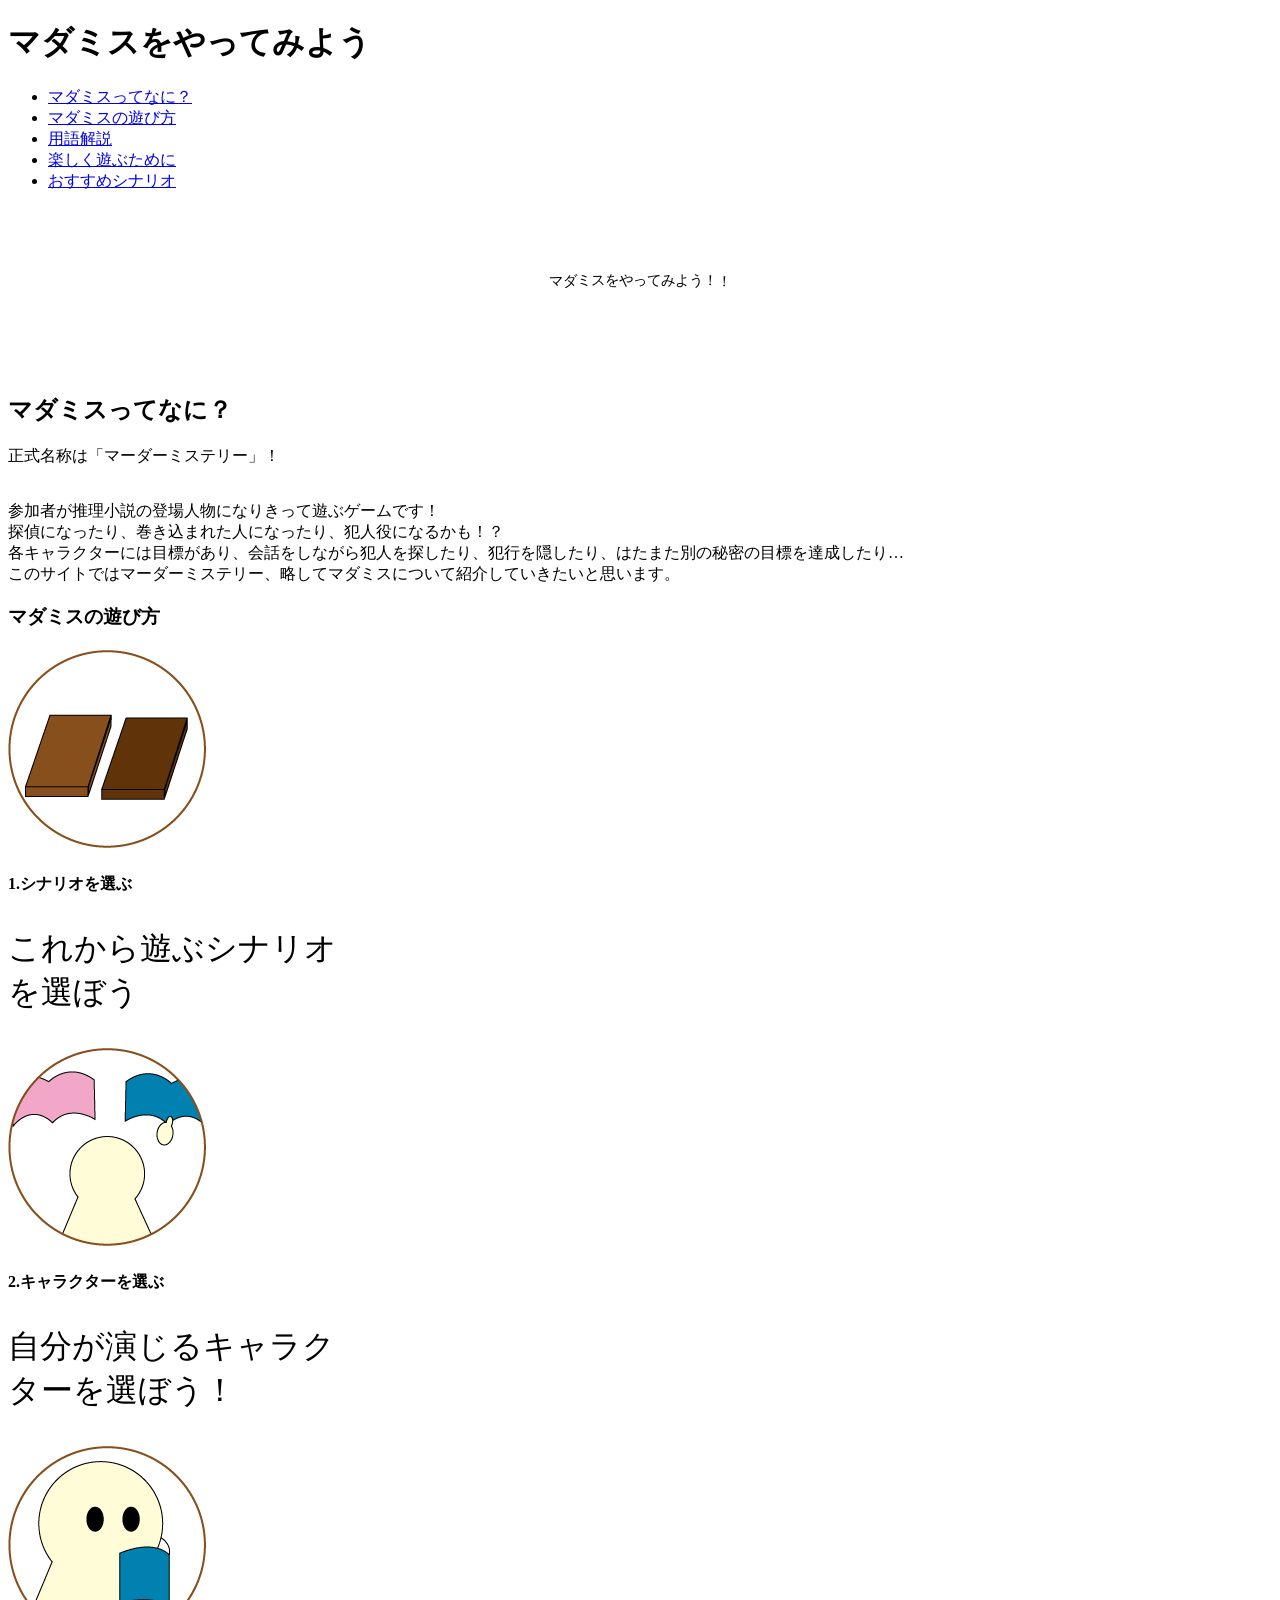
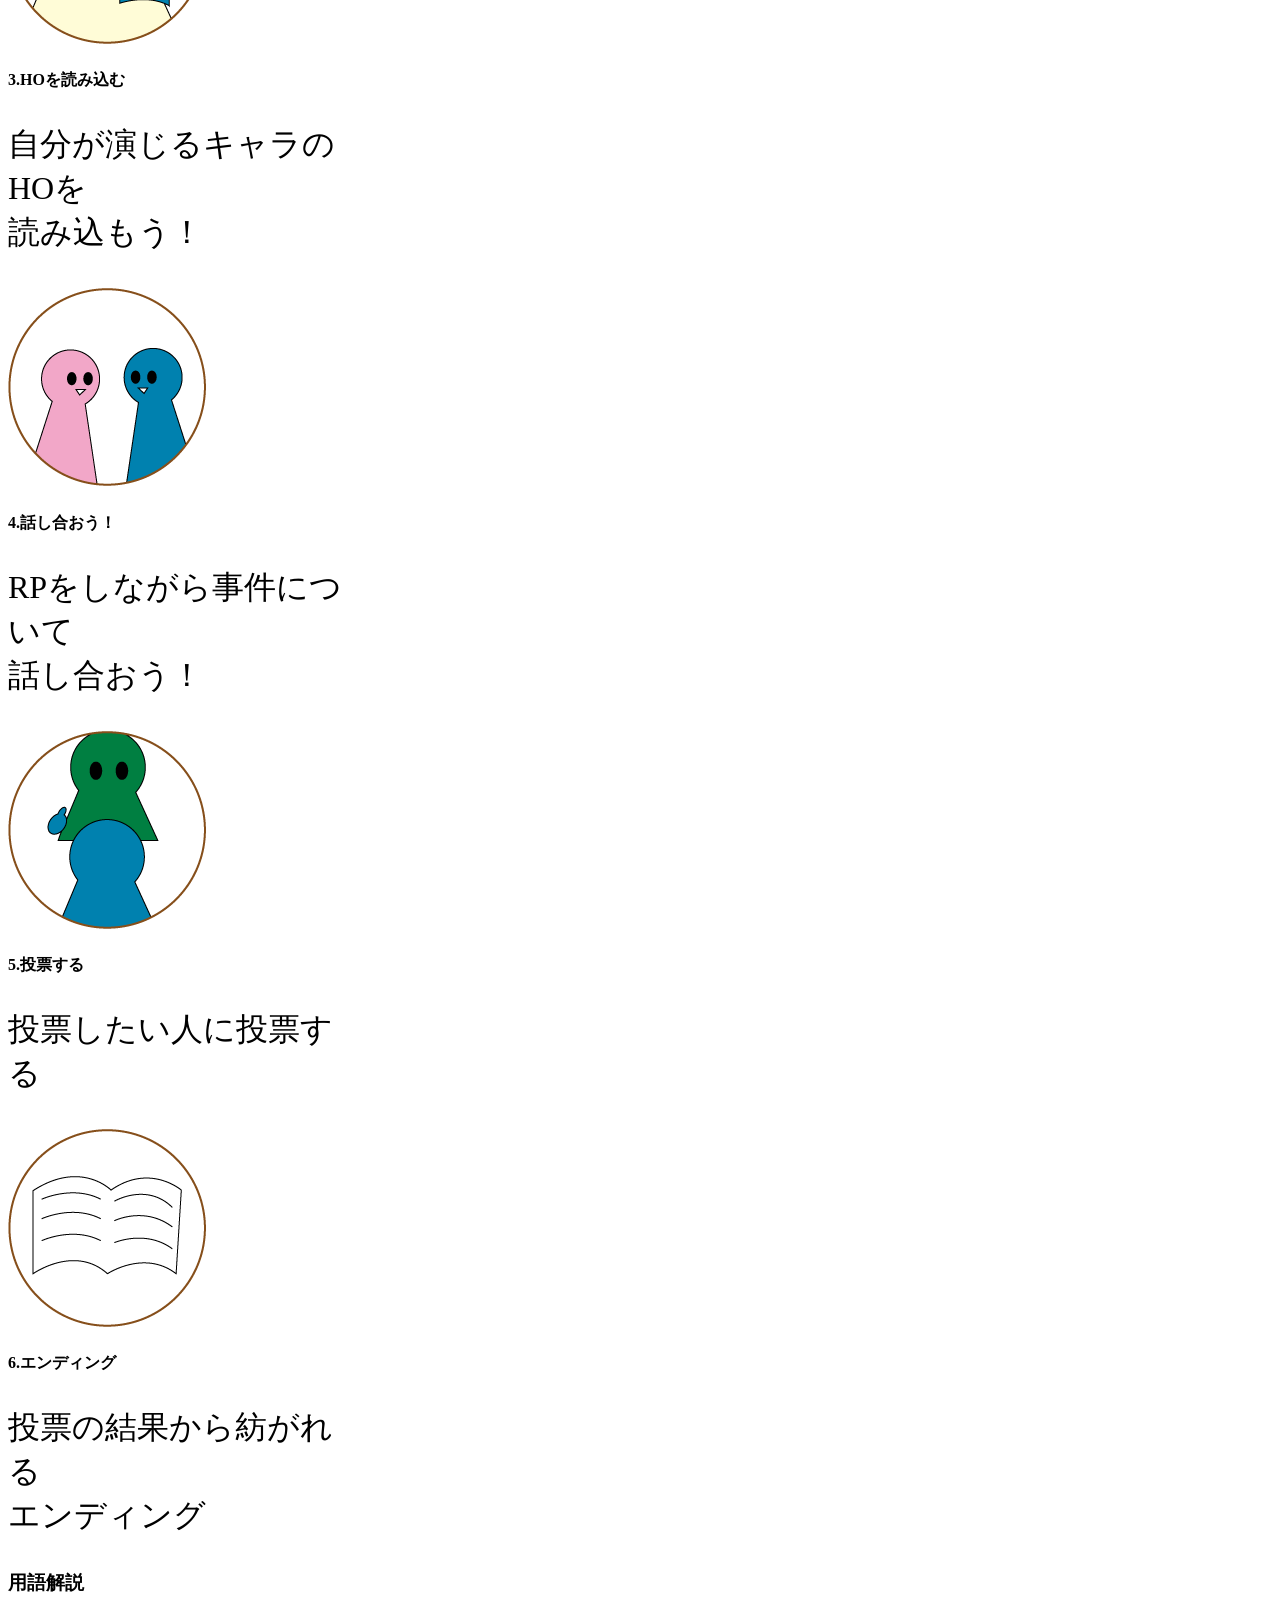
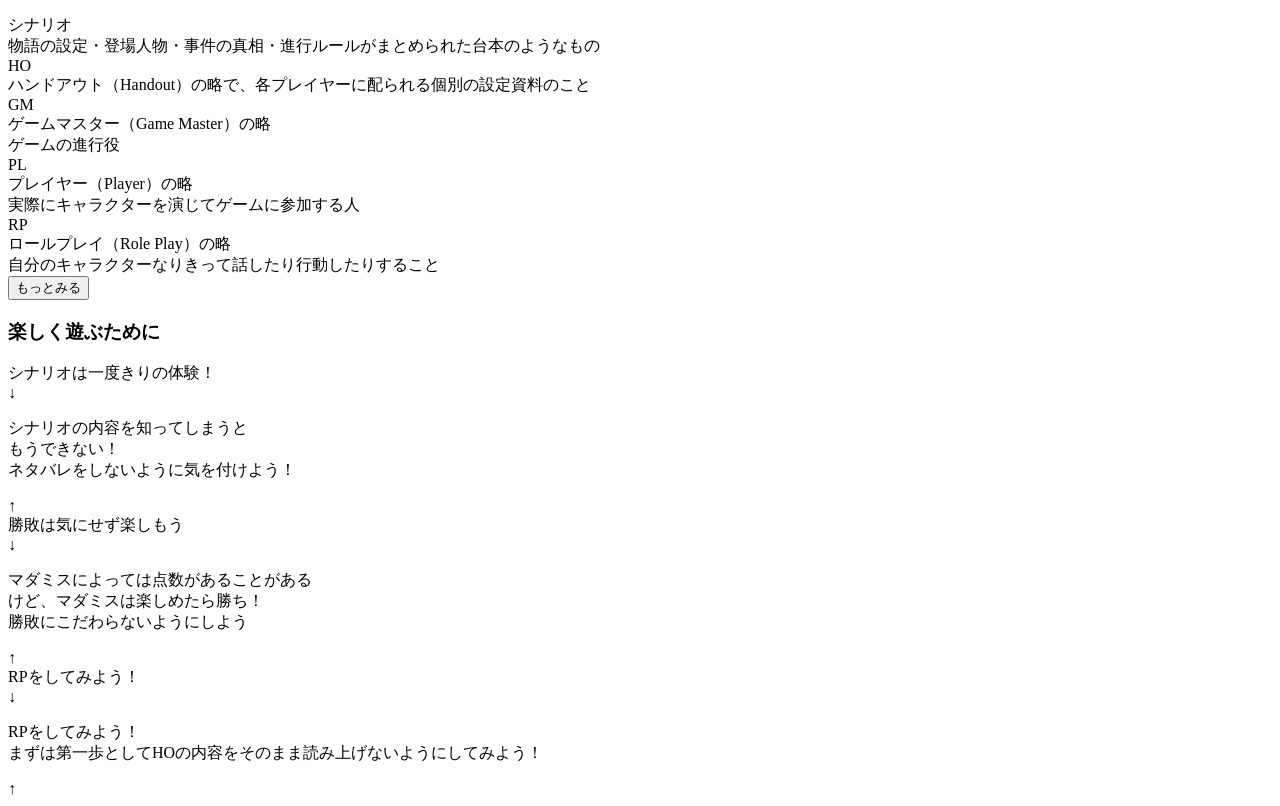
==== index.html @ cf83cc47 "Add files via upload" ====
<!DOCTYPE html>
<html lang="en">

<head>
    <meta charset="UTF-8">
    <meta name="viewport" content="width=device-width, initial-scale=1.0">
    <link rel="stylesheet" href="./css/style.css" />
    <link rel="stylesheet" href="./CSS/sq.css">
    <script src="https://code.jquery.com/jquery-3.7.1.min.js"></script>
    <script src="./js/script.js"></script>
</head>

<body>
    <header class="site-header">
        <h1>マダミスをやってみよう</h1>
        <!-- ハンバーガーメニュー -->
        <div class="hamburger">
            <span></span>
            <span></span>
            <span></span>
        </div>

        <nav class="menu">
            <ul>
                <li><a href="#top">マダミスってなに？</a></li>
                <li><a href="#asobikata">マダミスの遊び方</a></li>
                <li><a href="#yougo">用語解説</a></li>
                <li><a href="#enjoy">楽しく遊ぶために</a></li>
                <li><a href="#">おすすめシナリオ</a></li>
            </ul>
        </nav>
    </header>

    <section>
        <div class="first-img">
            <div class="first">
                <!-- ★ viewBoxの横幅を 1400 に広げて超大型化 -->
                <svg viewBox="0 0 1400 180" class="curve-svg">
                    <defs>
                        <!-- 横幅 1400 に合わせた、途切れないための長いカーブ -->
                        <path id="textPath" d="M 50,150 Q 700,20 1350,150" fill="none" />
                    </defs>
                    <text class="text-box">
                        <!-- 真ん中（50%の位置）を中心に文字を配置 -->
                        <textPath href="#textPath" startOffset="50%" text-anchor="middle">
                            マダミスをやってみよう！！
                        </textPath>
                    </text>
                </svg>
            </div>
        </div>
        </div>
        </div>
        </div>
    </section>

    <section>
        <div class="section-title" id="top">
            <h2>マダミスってなに？</h2>
        </div>

        <div class="madamisu_toha">
            <p class="ma-da-misuteri">
                正式名称は<span class="main-color">「マーダーミステリー」</span>！
            </p>

            <p class="setumei">
                <br>参加者が推理小説の登場人物になりきって遊ぶゲームです！
                <br>探偵になったり、巻き込まれた人になったり、犯人役になるかも！？
                <br>各キャラクターには目標があり、会話をしながら犯人を探したり、犯行を隠したり、はたまた別の秘密の目標を達成したり…
                <br>このサイトではマーダーミステリー、略してマダミスについて紹介していきたいと思います。
            </p>
        </div>
    </section>

    <section class="asobikata" id="asobikata">
        <div class="3title">
            <h3>マダミスの遊び方</h3>
        </div>

        <div class="steps-container">

            <div class="step-item">
                <div class="step-img">
                    <img src="./img/1erabu.png" alt="シナリオを選ぶ">
                </div>
                <div class="step-text">
                    <h4>1.シナリオを選ぶ</h4>
                    <p>これから遊ぶシナリオを選ぼう</p>
                </div>
            </div>

            <div class="step-item">
                <div class="step-img">
                    <img src="./img/2kyara.png" alt="キャラクターを選ぶ">
                </div>
                <div class="step-text">
                    <h4>2.キャラクターを選ぶ</h4>
                    <p>自分が演じるキャラクターを選ぼう！</p>
                </div>
            </div>

            <div class="step-item">
                <div class="step-img">
                    <img src="./img/3yomikomi.png" alt="HOを読み込む">
                </div>
                <div class="step-text">
                    <h4>3.HOを読み込む</h4>
                    <p>自分が演じるキャラのHOを<br>読み込もう！</p>
                </div>
            </div>

            <div class="step-item">
                <div class="step-img">
                    <img src="./img/4hanasiai.png" alt="話し合おう！">
                </div>
                <div class="step-text">
                    <h4>4.話し合おう！</h4>
                    <p>RPをしながら事件について<br>話し合おう！</p>
                </div>
            </div>

            <div class="step-item">
                <div class="step-img">
                    <img src="./img/5touhyou.png" alt="投票する">
                </div>
                <div class="step-text">
                    <h4>5.投票する</h4>
                    <p>投票したい人に投票する</p>
                </div>
            </div>

            <div class="step-item">
                <div class="step-img">
                    <img src="./img/6last.png" alt="エンディング">
                </div>
                <div class="step-text">
                    <h4>6.エンディング</h4>
                    <p>投票の結果から紡がれる<br>エンディング</p>
                </div>
            </div>

        </div>
    </section>

    <section class="terms-section" id="yougo">
        <div class="section-title">
            <h3>用語解説</h3>
        </div>

        <div class="terms-container">
            <div class="term-card">
                <div class="term-word">シナリオ</div>
                <div class="term-desc">物語の設定・登場人物・事件の真相・進行ルールがまとめられた台本のようなもの</div>
            </div>

            <div class="term-card">
                <div class="term-word">HO</div>
                <div class="term-desc">ハンドアウト（Handout）の略で、各プレイヤーに配られる個別の設定資料のこと</div>
            </div>

            <div class="more-content">
                <div class="term-card">
                    <div class="term-word">GM</div>
                    <div class="term-desc">ゲームマスター（Game Master）の略<br>ゲームの進行役</div>
                </div>

                <div class="term-card">
                    <div class="term-word">PL</div>
                    <div class="term-desc">プレイヤー（Player）の略<br>実際にキャラクターを演じてゲームに参加する人</div>
                </div>

                <div class="term-card">
                    <div class="term-word">RP</div>
                    <div class="term-desc">ロールプレイ（Role Play）の略<br>自分のキャラクターなりきって話したり行動したりすること</div>
                </div>
            </div>
            <div class="fade-overlay"></div>
        </div>

        <div class="more-btn-container">
            <button class="toggle-btn">もっとみる</button>
        </div>
    </section>

    <section class="tyuui" id="enjoy">
        <div class="4title">
            <h3>楽しく遊ぶために</h3>
        </div>

        <div class="accordion-container">
            <div class="accordion-header">
                <span class="accordion-title">シナリオは一度きりの体験！</span>
                <div class="accordion-icon">↓</div>
            </div>

            <div class="accordion-content">
                <p class="accordion-text">
                    シナリオの内容を知ってしまうと<br>もうできない！<br>ネタバレをしないように気を付けよう！
                </p>
                <div class="accordion-close-icon">↑</div>
            </div>


        </div>

        <div class="accordion-container">
            <div class="accordion-header">
                <span class="accordion-title">勝敗は気にせず楽しもう</span>
                <div class="accordion-icon">↓</div>
            </div>

            <div class="accordion-content">
                <p class="accordion-text">
                    マダミスによっては点数があることがある<br>けど、マダミスは楽しめたら勝ち！<br>勝敗にこだわらないようにしよう
                </p>
                <div class="accordion-close-icon">↑</div>
            </div>


        </div>

        <div class="accordion-container">
            <div class="accordion-header">
                <span class="accordion-title">RPをしてみよう！</span>
                <div class="accordion-icon">↓</div>
            </div>

            <div class="accordion-content">
                <p class="accordion-text">
                    RPをしてみよう！<br>まずは第一歩としてHOの内容をそのまま読み上げないようにしてみよう！
                </p>
                <div class="accordion-close-icon">↑</div>
            </div>


        </div>

    </section>


</body>

</html>
---- CSS/sq.css ----
@charset "UTF-8";

@media (max-width:768px) {

.first-img{
    height: 50vh;
}

    h2{
        font-size: 4rem;
        letter-spacing: 0.2rem;
    }
    
    .ma-da-misuteri{
        font-size: 2.5rem;
    }

    .setumei{
        font-size: 2rem;
        margin: 0 5%;
    }

    .term-word{
        font-size: 2.5rem;
    }

    .accordion-title{
        font-size: 2.5rem;
    }

    .accordion-text{
        font-size: 2rem;
    }

}
/* ===================================================
   💻 画面が広いPCのときだけ、少しだけ大きく見せる微調整
   =================================================== */
@media (min-width: 768px) {

    .step-item {
        gap: 60px; /* PCではすき間を広く */
    }
    
    
    .step-text {
        width: 350px; /* PCでのテキストの幅固定 */
    }
    
    .step-text h3 {
        font-size: 2.6rem; /* PC用の文字サイズ */
    }
    
    .step-text p {
        font-size: 2rem;
    }
}
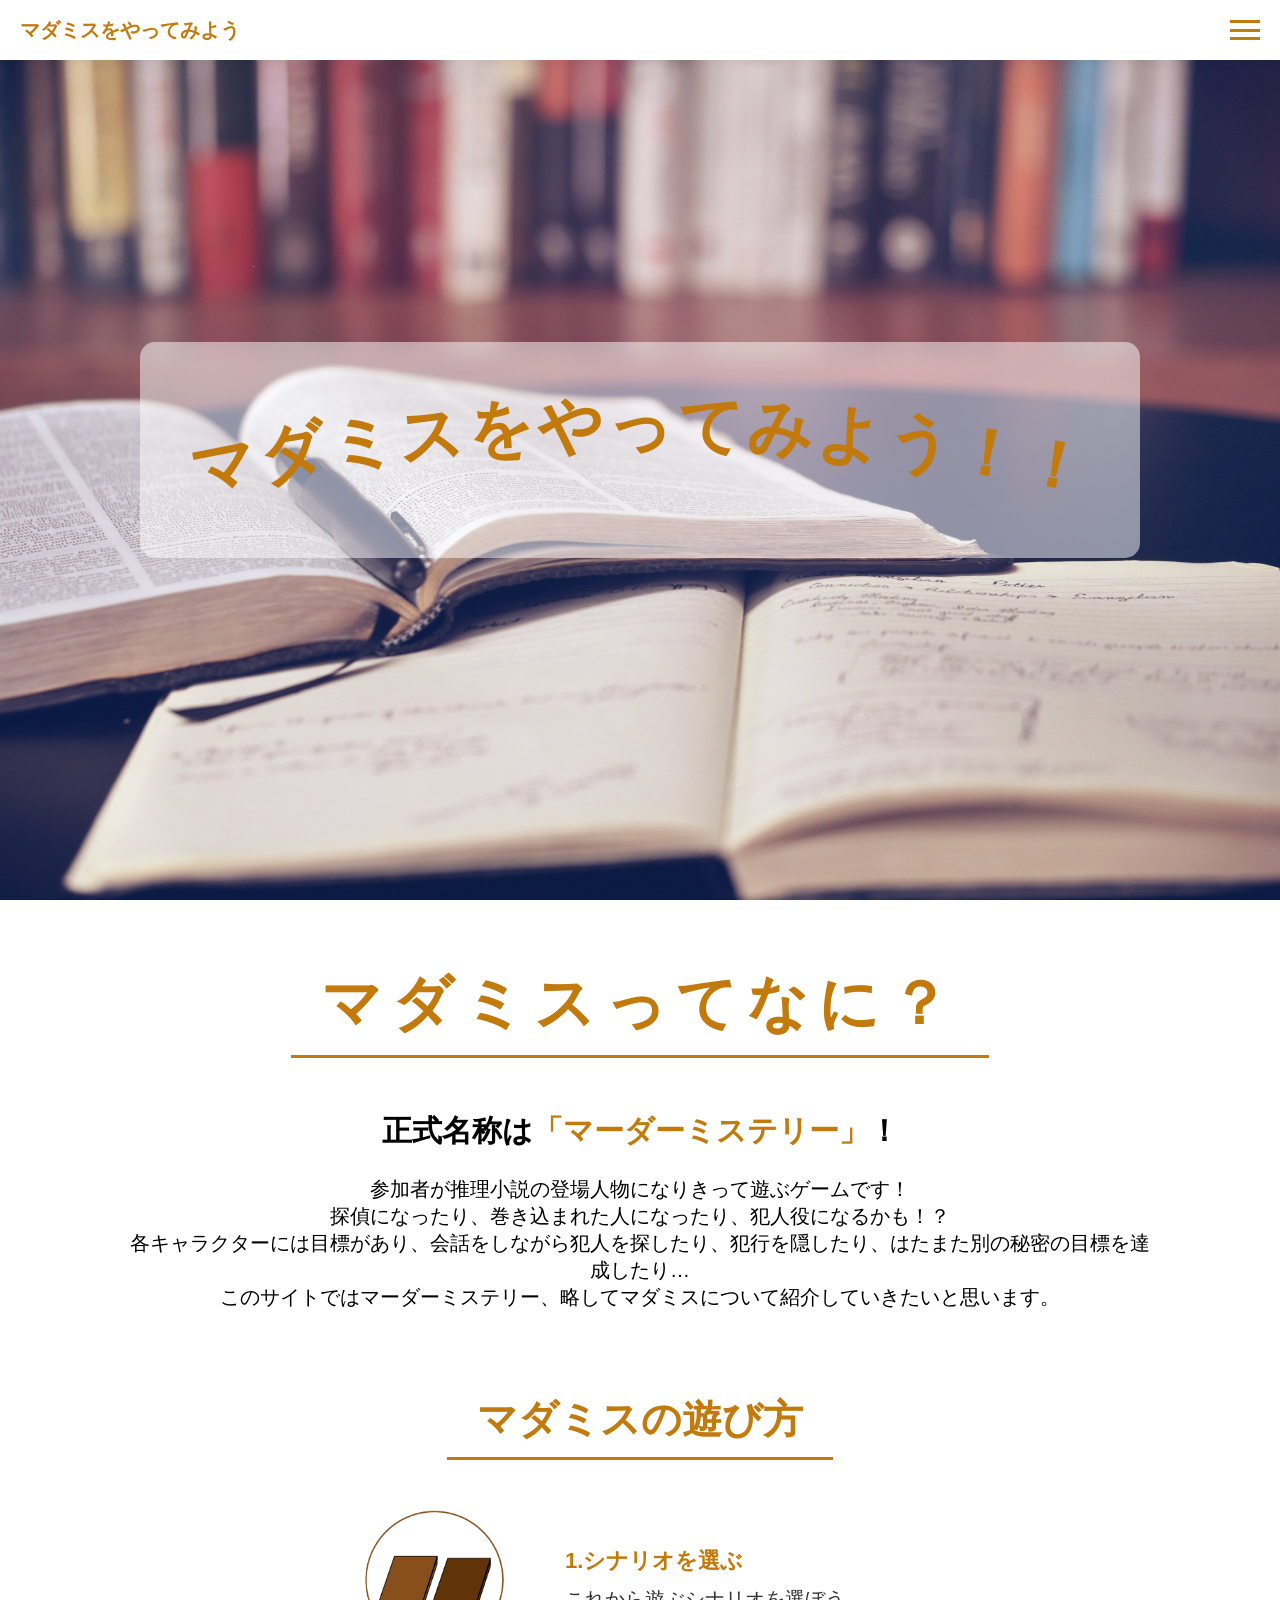
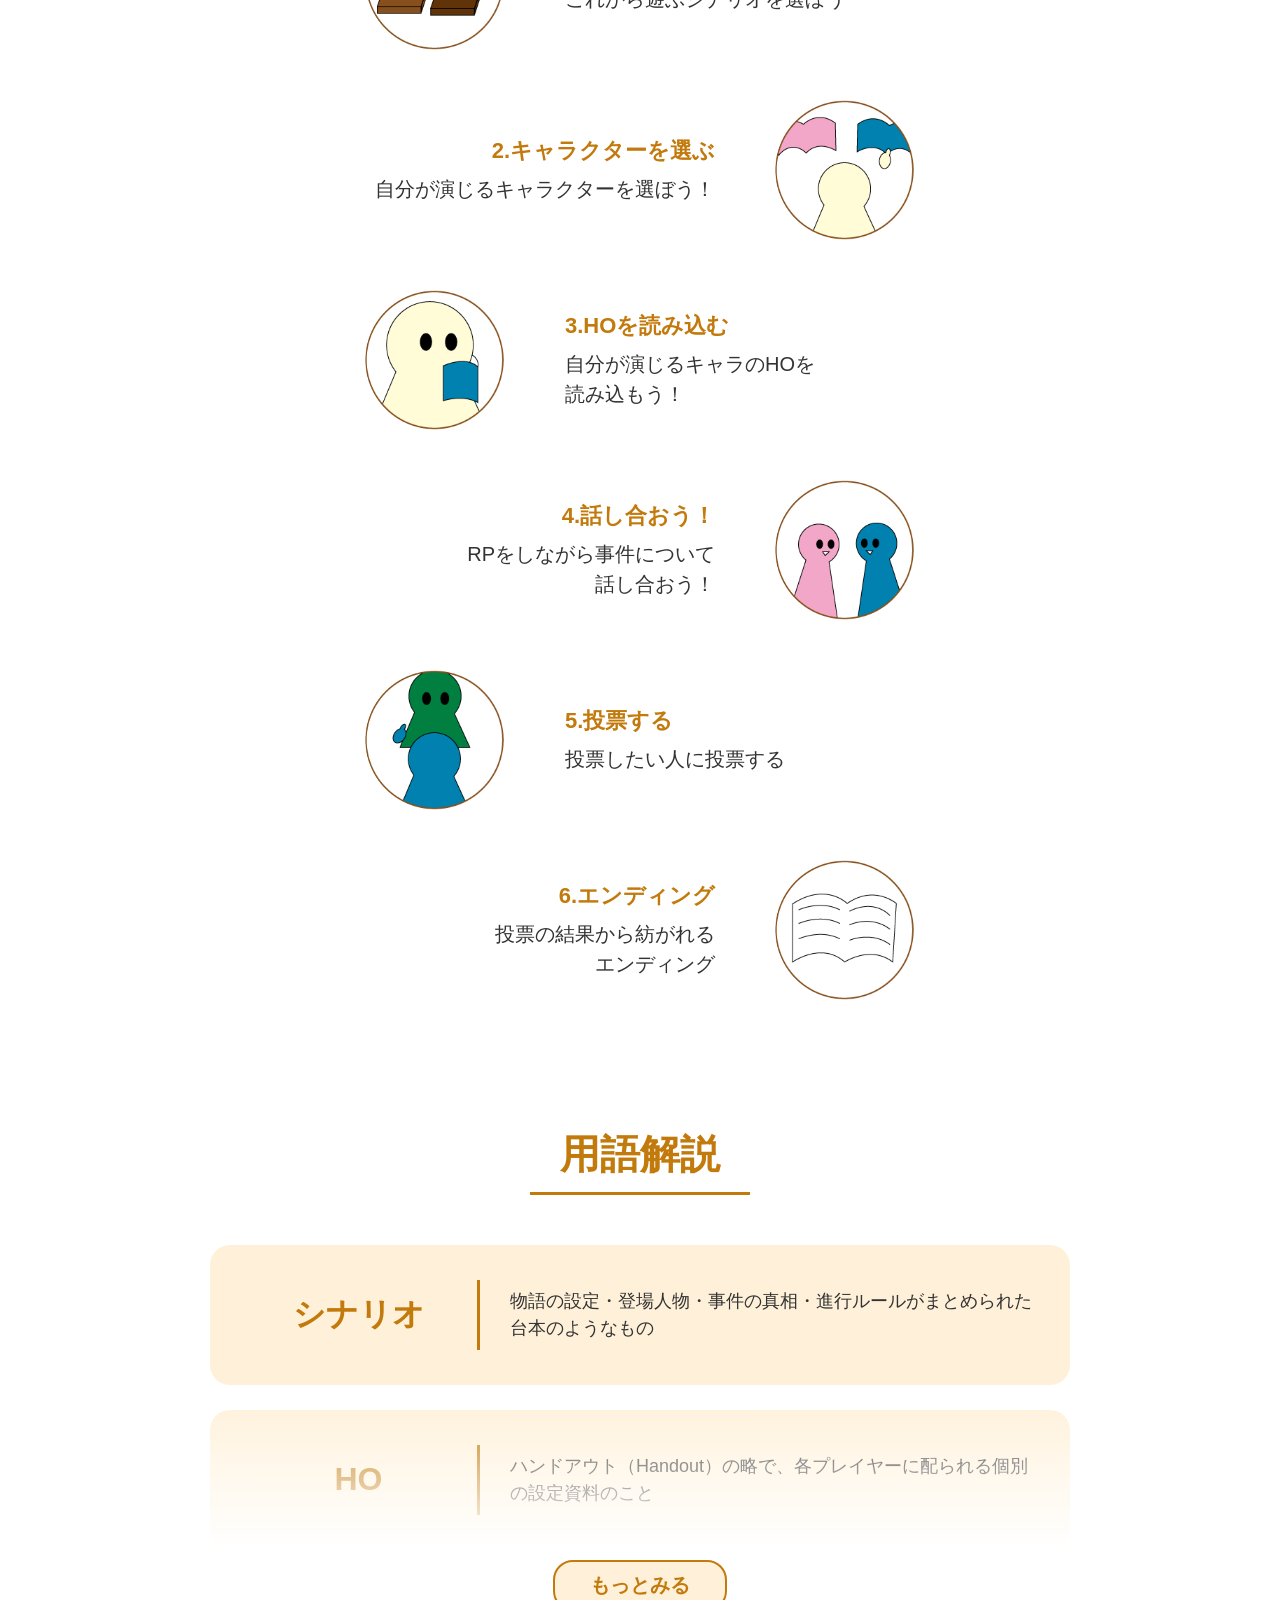
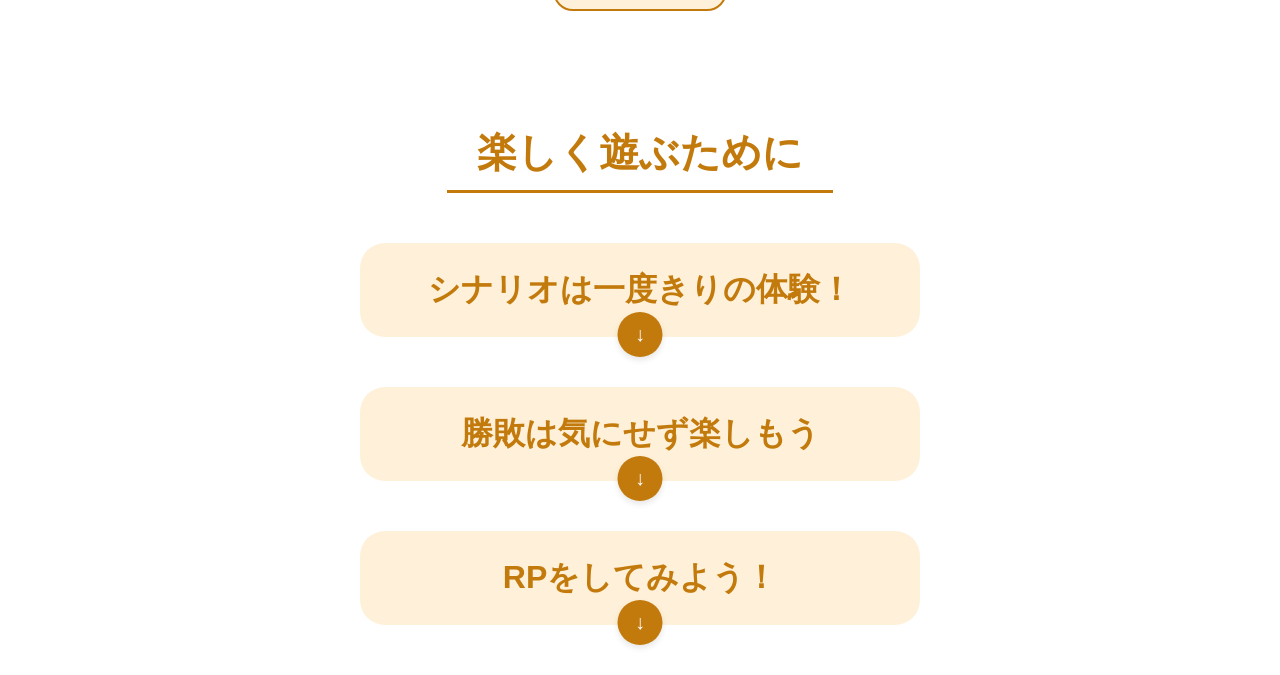
==== commit e8da958f: "Update index.html" ====
--- a/index.html
+++ b/index.html
@@ -4,7 +4,7 @@
 <head>
     <meta charset="UTF-8">
     <meta name="viewport" content="width=device-width, initial-scale=1.0">
-    <link rel="stylesheet" href="./css/style.css" />
+    <link rel="stylesheet" href="./CSS/style.css" />
     <link rel="stylesheet" href="./CSS/sq.css">
     <script src="https://code.jquery.com/jquery-3.7.1.min.js"></script>
     <script src="./js/script.js"></script>
@@ -241,4 +241,4 @@
 
 </body>
 
-</html>+</html>
--- a/CSS/style.css
+++ b/CSS/style.css
@@ -0,0 +1,662 @@
+@charset "UTF-8";
+
+* {
+  margin: 0;
+  padding: 0;
+  border: 0;
+  outline: 0;
+  background-color: transparent;
+  text-decoration: none;
+  list-style: none;
+  box-sizing: border-box;
+}
+
+:root {
+  --main-color: #c37a0c;
+  --sub-color: #fff1d9;
+}
+
+html {
+  font-size: 62.5%;
+  /* ★ここを追加！ ページ内リンクで飛んだときの位置を上から80px手前にする */
+  scroll-padding-top: 60px;
+
+  /* もしスクロールの動きをなめらか（するする〜）にしたい場合はこれもおすすめ */
+  scroll-behavior: smooth;
+}
+
+body {
+  font-family: Arial, sans-serif;
+  margin: 0;
+  padding: 0;
+  background-color: #fff;
+}
+
+/* --- ★ 新設：ヘッダー全体のスタイル --- */
+/* --- ヘッダー全体のスタイル（左右両端に配置） --- */
+.site-header {
+  position: fixed;
+  /* 画面の最上部に固定 */
+  top: 0;
+  left: 0;
+  width: 100%;
+  /* 横幅いっぱいに広げる */
+  height: 60px;
+  /* ヘッダーの高さ */
+  background-color: #ffffff !important;
+  /* 背景色を白に固定 */
+
+  display: flex;
+  justify-content: space-between;
+  /* ★ ここを変更：中身を「左端」と「右端」に綺麗に振り分ける */
+  align-items: center;
+  /* 上下中央に配置 */
+  padding: 0 20px;
+  /* 左右の端の余白 */
+  box-sizing: border-box;
+  z-index: 10;
+  /* メニューより前に表示 */
+  box-shadow: 0 2px 10px rgba(0, 0, 0, 0.05);
+  /* 下側にうっすら影をつける */
+}
+
+/* タイトルのスタイル */
+.site-title {
+  margin-right: 0;
+}
+
+/* ★ 修正：h1 に直接カラーを設定します */
+h1 {
+  color: var(--main-color) !important;
+  /* 文字色をメインカラー（茶色）に */
+  font-size: 2rem;
+  /* 文字の大きさ */
+  font-weight: bold;
+  margin: 0;
+  padding: 0;
+}
+
+/* ハンバーガーメニューのスタイル */
+.hamburger {
+  position: relative;
+  width: 30px;
+  height: 20px;
+  /* ボタン全体の高さを固定 */
+  cursor: pointer;
+  z-index: 11;
+  /* メニューを開いた時も一番前に出す */
+  display: flex;
+  flex-direction: column;
+  justify-content: space-between;
+  /* 3本線を上下に綺麗に分散配置 */
+}
+
+.hamburger span {
+  display: block;
+  height: 3px;
+  width: 100%;
+  background-color: var(--main-color) !important;
+  /* 線の色（オレンジ） */
+  transition: 0.4s;
+}
+
+/* メニューのスタイル */
+.menu {
+  position: fixed;
+  top: 0;
+  right: 0;
+  width: 250px;
+  height: 100%;
+  background-color: #fff;
+  color: var(--sub-color);
+  opacity: 0;
+  /* 初期状態は透明 */
+  pointer-events: none;
+  /* クリック不可 */
+  transition: opacity 0.5s ease;
+  /* フェードインのアニメーション */
+  padding: 20px;
+  box-sizing: border-box;
+  z-index: 5;
+}
+
+.menu ul {
+  list-style-type: none;
+  padding: 0;
+  margin-top: 80px;
+}
+
+.menu li {
+  padding: 20px 0;
+  border-bottom: 1px solid #444;
+}
+
+.menu li a:hover {
+  opacity: 0.5;
+}
+
+/* メニューの文字のスタイル */
+.menu ul li a {
+  color: #000;
+  font-weight: bold;
+  font-size: 2rem;
+}
+
+/* メニューが開いたとき */
+.menu.open {
+  opacity: 1;
+  /* 不透明にする */
+  pointer-events: auto;
+  /* クリック可能にする */
+}
+
+/* バツ印に変わるハンバーガーボタン */
+.hamburger.active span:nth-child(1) {
+  transform: rotate(45deg) translate(5px, 5px);
+}
+
+.hamburger.active span:nth-child(2) {
+  opacity: 0;
+  /* 真ん中の線を透明にする */
+}
+
+.hamburger.active span:nth-child(3) {
+  transform: rotate(-45deg) translate(6px, -6px);
+}
+
+/* --- 背景画像を表示するエリア --- */
+.first-img {
+  width: 100%;
+  height: 100vh;
+  /* 画面いっぱいの高さ */
+
+  /* 背景画像の設定（画像のパスは実際のファイル名に合わせてください） */
+  background-image: url("../img/book.jpg");
+  background-size: cover;
+  background-position: center;
+
+  /* 中のボックスを画面の真ん中に置くための設定 */
+  display: flex;
+  justify-content: center;
+  align-items: center;
+  padding: 20px;
+}
+
+/* --- 画像の中の「薄い背景のボックス」（四角のままキープ） --- */
+.first {
+  background-color: rgba(255, 255, 255, 0.5);
+  /* 白の50%半透明 */
+  display: inline-block;
+  padding: 50px 50px;
+  /* 左右の余白を少し広げました */
+  border-radius: 15px;
+  /* 四隅を少し丸くする（四角形を維持） */
+  text-align: center;
+  width: 95%;
+  /* 画面幅に合わせて伸縮 */
+  max-width: 1000px;
+  /* ★ 巨大化したカーブ文字を収めるために1000pxに拡大 */
+}
+
+/* --- SVG全体のサイズ調整 --- */
+.curve-svg {
+  width: 100%;
+  height: auto;
+  display: block;
+}
+
+/* --- ボックスの中の1行文章（大きいカーブ文字） --- */
+.text-box {
+  fill: var(--main-color);
+  /* SVGの文字色 */
+  font-size: 10rem;
+  /* ★ 途切れずに最大級に目立つサイズ感に微調整 */
+  font-weight: bold;
+  letter-spacing: 0.05em;
+}
+
+.section-title {
+  padding-top: 5%;
+}
+
+h2 {
+  display: block;
+  text-align: center;
+  width: fit-content;
+  color: var(--main-color);
+  border-bottom: solid 3px var(--main-color);
+  padding: 0 30px 10px 30px;
+  margin: 0 auto;
+  margin-bottom: 50px;
+  font-size: 6rem;
+  letter-spacing: 1rem;
+}
+
+.madamisu_toha {
+  display: block;
+  text-align: center;
+  padding: 0 0 30px 0;
+}
+
+.ma-da-misuteri {
+  display: block;
+  text-align: center;
+  color: #000;
+
+  font-size: 3rem; /* 読みやすい大きめのサイズ（30px相当） */
+  font-weight: bold; /* 太字にして目立たせる */
+  line-height: 1.5; /* 行の間隔を少しあける */
+}
+
+.main-color {
+  color: var(--main-color) !important;
+}
+
+.setumei {
+  display: block;
+  text-align: center;
+  color: #000;
+  font-size: 2rem; /* 読みやすい大きめのサイズ（30px相当） */
+  margin: 0 10%;
+}
+
+.asobikata {
+  padding-top: 4%;
+}
+
+h3 {
+  display: block;
+  text-align: center;
+  width: fit-content;
+  color: var(--main-color);
+  border-bottom: solid 3px var(--main-color);
+  padding: 0 30px 10px 30px;
+  margin: 0 auto;
+  margin-bottom: 50px;
+  font-size: 4rem;
+}
+
+/* --- 遊び方セクションの全体調整 --- */
+.how-to-play-section {
+  padding-top: 80px;
+  margin-bottom: 80px;
+}
+
+.steps-container {
+  max-width: 800px; /* 全体のバランスを見て中央に寄せる幅 */
+  margin: 0 auto;
+  padding: 0 15px;
+}
+
+.step-item {
+  display: flex;
+  flex-direction: row; /* ★スマホでも常に横並び */
+  justify-content: center;
+  align-items: center;
+  text-align: left;
+  gap: 30px; /* 画像と文字の間のすき間（スマホ考慮で少し狭めに） */
+  margin-bottom: 50px; /* ステップ同士の上下の間隔 */
+}
+
+/* 円形の画像エリア */
+.step-img {
+  width: 140px; /* スマホでもはみ出さない、ちょうどいい丸のサイズ */
+  height: 140px;
+  border-radius: 50%; /* 完全な丸にする */
+  overflow: hidden; /* 丸からはみ出た画像を隠す */
+  flex-shrink: 0; /* 画面が狭くなっても丸が絶対に潰れないように固定 */
+}
+
+.step-img img {
+  width: 100%;
+  height: 100%;
+  object-fit: cover; /* 丸の中に綺麗に画像を収める */
+  background-color: #fff;
+}
+
+/* テキストエリア */
+.step-text {
+  width: 60%; /* 横幅に余裕を持たせて自動で改行させる */
+}
+
+.step-text h4 {
+  font-size: 2.2rem; /* スマホで見ても大きすぎないサイズ */
+  color: var(--main-color);
+  font-weight: bold;
+  margin-bottom: 8px;
+}
+
+.step-text p {
+  font-size: 1.6rem;
+  color: #333;
+  line-height: 1.5;
+}
+
+/* ===================================================
+   ★ 偶数番目（2, 4つ目）の要素だけ左右を反転させる（全画面共通）
+   =================================================== */
+.step-item:nth-child(even) {
+  flex-direction: row-reverse;
+}
+
+/* 左右反転したとき、テキストを右揃えにして画像に沿わせる */
+.step-item:nth-child(even) .step-text {
+  text-align: right;
+}
+
+/* --- 用語解説カード全体のレイアウト --- */
+.terms-section {
+  padding-top: 1%;
+  position: relative;
+}
+
+.terms-container {
+  max-width: 90rem; /* 画像のようなスッキリした横幅に固定 */
+  margin: 0 auto;
+  padding: 0 20px;
+  position: relative;
+}
+
+/* ★デザインを完全に統一するカード設定 */
+.term-card {
+  display: flex;
+  align-items: center; /* 上下の中央に揃える */
+  background-color: var(--sub-color); /* 薄いベージュ */
+  border-radius: 20px; /* 画像のような優しい丸み */
+  padding: 20px 30px; /* 内側の余白（上下20px、左右30px） */
+  margin-bottom: 25px; /* カードとカードの間の隙間 */
+
+  /* 高さを完全に統一する設定 */
+  height: 140px; /* ★すべての四角の縦幅を「140px」に固定！ */
+  box-sizing: border-box; /* パディングを含めて140pxにする魔法 */
+}
+
+/* 左側の単語エリア（シナリオ、HOなど） */
+.term-word {
+  width: 30%;
+  font-size: 3.2rem; /* 太く見栄えのするサイズ */
+  font-weight: bold;
+  color: var(--main-color); /* メインの茶色 */
+  text-align: center;
+
+  /* 縦の仕切り線（画像通りの綺麗な線） */
+  border-right: 3px solid var(--main-color);
+
+  /* 文字を完全に中央に配置するための設定 */
+  display: flex;
+  align-items: center;
+  justify-content: center;
+  height: 70px; /* 仕切り線の長さをここでコントロール */
+}
+
+/* 右側の説明テキストエリア */
+.term-desc {
+  width: 70%;
+  font-size: 1.8rem; /* 小さすぎず読みやすいサイズ */
+  padding-left: 30px; /* 仕切り線から文字までの横の隙間 */
+  color: #333;
+  line-height: 1.5; /* 行間を画像のようにスマートに */
+
+  /* 説明文も上下中央に配置する */
+  display: flex;
+  align-items: center;
+}
+
+/* --- 開閉・グラデーションの調整（さっきのままキープ） --- */
+.more-content {
+  display: none;
+}
+
+.fade-overlay {
+  position: absolute;
+  bottom: 0;
+  left: 0;
+  width: 100%;
+  height: 160px;
+  background: linear-gradient(to bottom, rgba(255, 255, 255, 0) 0%, rgba(255, 255, 255, 1) 100%);
+  pointer-events: none;
+  transition: opacity 0.3s ease;
+}
+
+.fade-overlay.is-open {
+  opacity: 0;
+}
+
+/* --- 変更後：下側に空白を追加 --- */
+.more-btn-container {
+  text-align: center;
+  margin-top: -15px;
+
+  /* ★ここを追加！ボタンの下側にしっかり空白を作る */
+  margin-bottom: 5rem; /* 100pxお好みの広さに合わせて数値を増やしたり減らしたりしてください */
+
+  position: relative;
+  z-index: 3;
+}
+
+.toggle-btn {
+  background-color: var(--sub-color);
+  border: 2px solid var(--main-color);
+  color: var(--main-color);
+  padding: 10px 35px;
+  font-size: 2rem;
+  font-weight: bold;
+  border-radius: 20px;
+  cursor: pointer;
+  transition: 0.3s;
+}
+
+.toggle-btn:hover {
+  background-color: var(--main-color);
+  color: #fff;
+}
+
+/* --- 魅力セクションの全体調整 --- */
+.features-section {
+  padding-top: 80px;
+  margin-bottom: 80px;
+}
+
+/* ===================================================
+   📱 まずは「スマホ画面（縦並び）」のスタイルを書く
+   =================================================== */
+.flex-container {
+  display: flex;
+  flex-direction: column; /* ★縦に並べる命令 */
+  gap: 20px; /* 箱と箱の間のすき間 */
+  width: 90%;
+  margin: 0 auto;
+  max-width: 1200px;
+}
+
+/* 3つの箱共通の装飾（ベージュの背景など） */
+.flex-item {
+  background-color: var(--sub-color);
+  padding: 30px;
+  border-radius: 20px;
+  text-align: center;
+}
+
+.item-number {
+  font-size: 4rem;
+  font-weight: bold;
+  color: var(--main-color);
+  margin-bottom: 10px;
+}
+
+.flex-item h3 {
+  font-size: 2.4rem;
+  color: var(--main-color);
+  margin-bottom: 15px;
+  font-weight: bold;
+}
+
+.flex-item p {
+  font-size: 1.6rem;
+  color: #333;
+  line-height: 1.6;
+}
+
+/* ===================================================
+   💻 画面幅が「768px以上（PC画面）」になったら横並びにする
+   =================================================== */
+@media (min-width: 768px) {
+  .flex-container {
+    flex-direction: row; /* ★横に並べる命令に上書き！ */
+    justify-content: space-between; /* 3つの箱を均等に並べる */
+    gap: 30px; /* 横並びのときのすき間 */
+  }
+
+  .flex-item {
+    width: 33.333%; /* 横幅を3等分にする */
+  }
+}
+
+/* --- 魅力セクションの全体調整 --- */
+.features-section {
+  padding-top: 80px;
+  margin-bottom: 80px;
+}
+
+/* ===================================================
+   📱 まずは「スマホ画面（縦並び）」のスタイルを書く
+   =================================================== */
+.flex-container {
+  display: flex;
+  flex-direction: column; /* ★縦に並べる命令 */
+  gap: 20px; /* 箱と箱の間のすき間 */
+  width: 90%;
+  margin: 0 auto;
+  max-width: 1200px;
+}
+
+/* 3つの箱共通の装飾（ベージュの背景など） */
+.flex-item {
+  background-color: var(--sub-color);
+  padding: 30px;
+  border-radius: 20px;
+  text-align: center;
+}
+
+.item-number {
+  font-size: 4rem;
+  font-weight: bold;
+  color: var(--main-color);
+  margin-bottom: 10px;
+}
+
+.flex-item h3 {
+  font-size: 2.4rem;
+  color: var(--main-color);
+  margin-bottom: 15px;
+  font-weight: bold;
+}
+
+.flex-item p {
+  font-size: 1.6rem;
+  color: #333;
+  line-height: 1.6;
+}
+
+.tyuui {
+  padding-top: 5%;
+}
+
+/* ===================================================
+   📦 アコーディオン全体の並びと隙間の調整
+   =================================================== */
+.accordion-container {
+  max-width: 600px; /* サイトに合わせて幅は調整してください */
+  margin: 0 auto 50px auto; /* ★重要：下のボックスとの間に50pxの隙間を作る */
+  padding: 0 20px;
+  position: relative;
+}
+
+/* 一番最後のボックスだけは下の余白をなしにする */
+.accordion-container:last-child {
+  margin-bottom: 5rem;
+}
+
+/* --- 上の薄いベージュのボックス --- */
+.accordion-header {
+  background-color: var(--sub-color);
+  color: var(--main-color);
+  font-size: 3.2rem;
+  font-weight: bold;
+  text-align: center;
+  padding: 25px 20px;
+  border-radius: 25px; /* 画像のような丸み */
+  cursor: pointer;
+  position: relative;
+  transition: background-color 0.3s;
+  z-index: 2;
+}
+
+/* 開いている時は、上のボックスの下側の角丸を平らにしてドッキングさせる */
+.accordion-header.is-open {
+  border-radius: 25px 25px 0 0;
+}
+
+/* 下向きの丸矢印ボタン */
+.accordion-icon {
+  position: absolute;
+  bottom: -20px; /* 半分下に飛び出させる */
+  left: 50%;
+  transform: translateX(-50%);
+  width: 45px;
+  height: 45px;
+  background-color: var(--main-color);
+  color: #fff;
+  border-radius: 50%;
+  font-size: 2rem;
+  display: flex;
+  align-items: center;
+  justify-content: center;
+  box-shadow: 0 3px 6px rgba(0, 0, 0, 0.1);
+  transition: opacity 0.3s;
+}
+
+/* 開いている時は下向きの矢印ボタンを消す */
+.accordion-header.is-open .accordion-icon {
+  opacity: 0;
+  pointer-events: none;
+}
+
+/* --- 下の濃い茶色のボックス --- */
+.accordion-content {
+  display: none; /* 最初は非表示 */
+  background-color: var(--main-color);
+  color: #fff;
+  text-align: center;
+  padding: 40px 30px 50px 30px; /* 内側の余白 */
+  border-radius: 0 0 25px 25px; /* 下側だけを丸くする */
+  margin-top: -5px; /* ヘッダーとの隙間を埋める */
+  position: relative;
+  z-index: 1;
+}
+
+/* 中の白文字テキスト */
+.accordion-text {
+  font-size: 2.4rem;
+  line-height: 1.6;
+  font-weight: bold;
+}
+
+/* 上向きの丸矢印（閉じる）ボタン */
+.accordion-close-icon {
+  position: absolute;
+  bottom: -20px; /* 半分下に飛び出させる */
+  left: 50%;
+  transform: translateX(-50%);
+  width: 45px;
+  height: 45px;
+  background-color: var(--main-color);
+  color: #fff;
+  border-radius: 50%;
+  font-size: 2rem;
+  display: flex;
+  align-items: center;
+  justify-content: center;
+  cursor: pointer;
+  box-shadow: 0 3px 6px rgba(0, 0, 0, 0.1);
+}
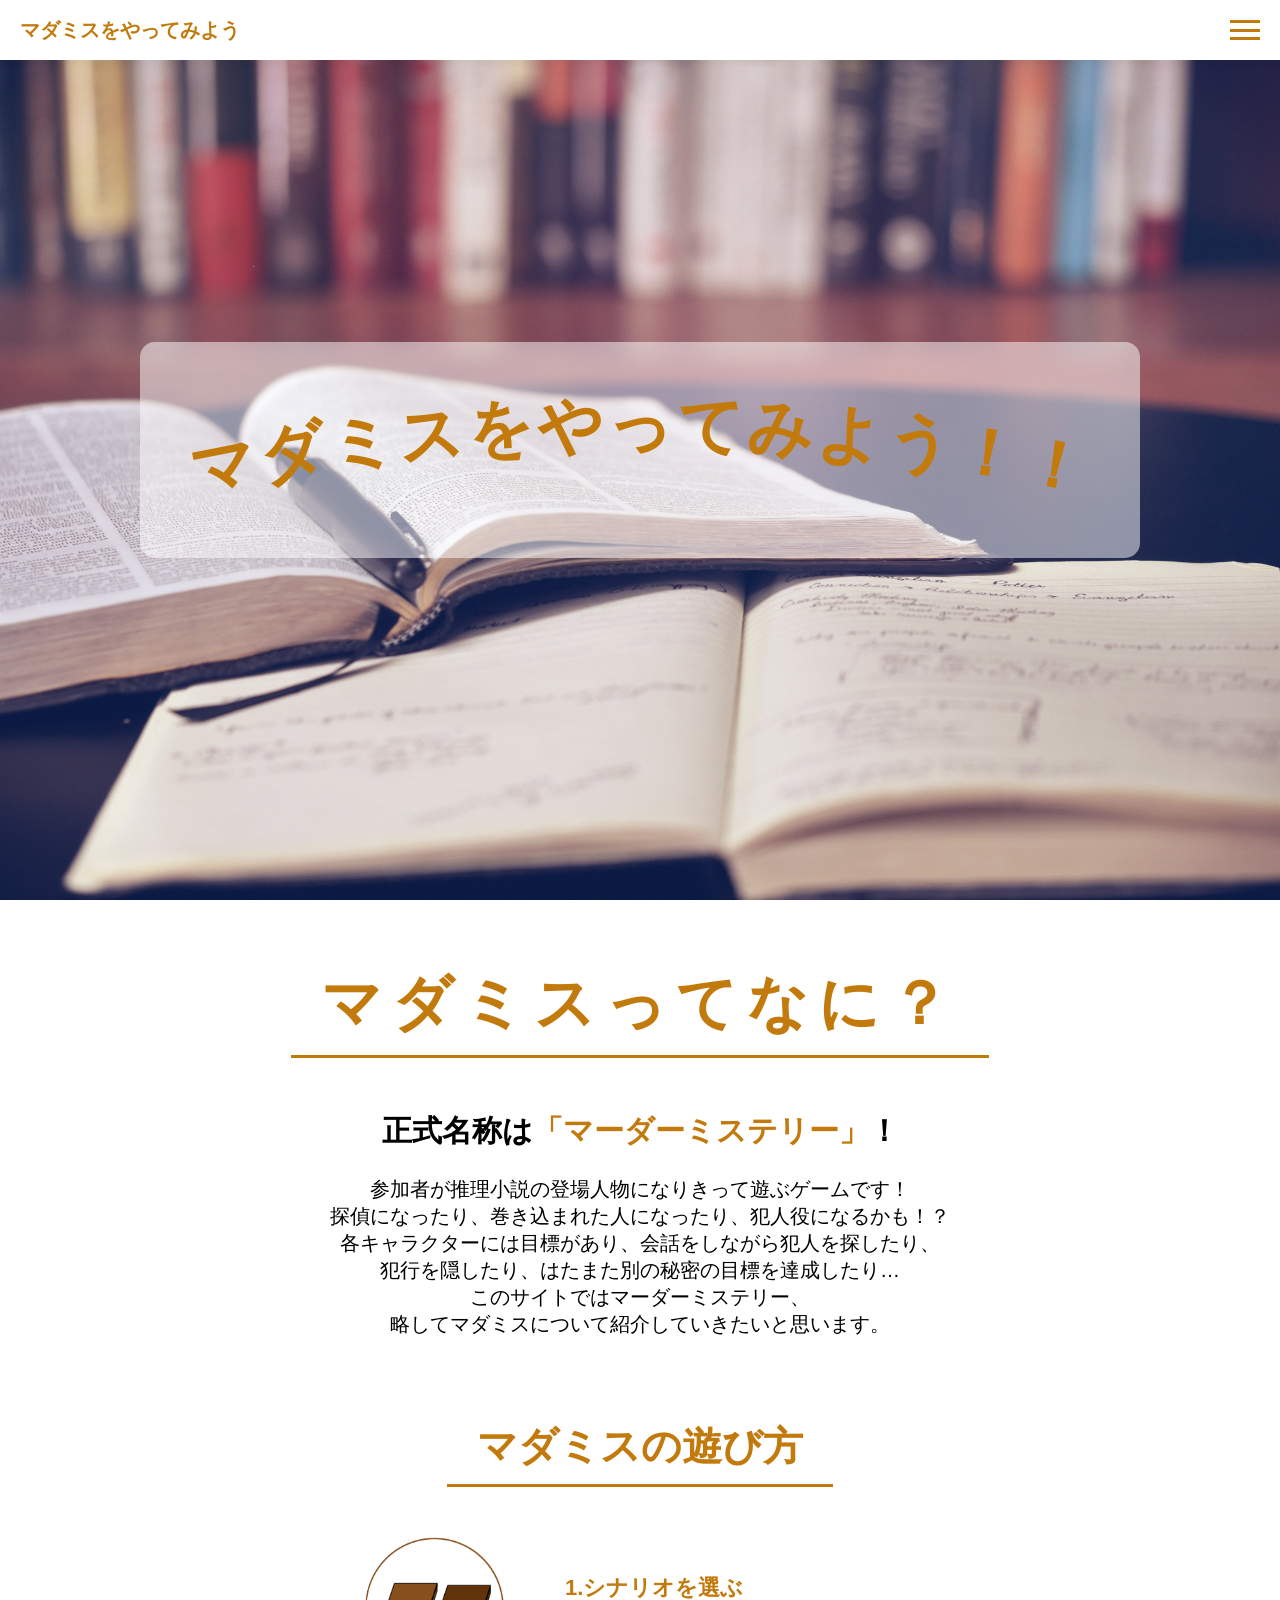
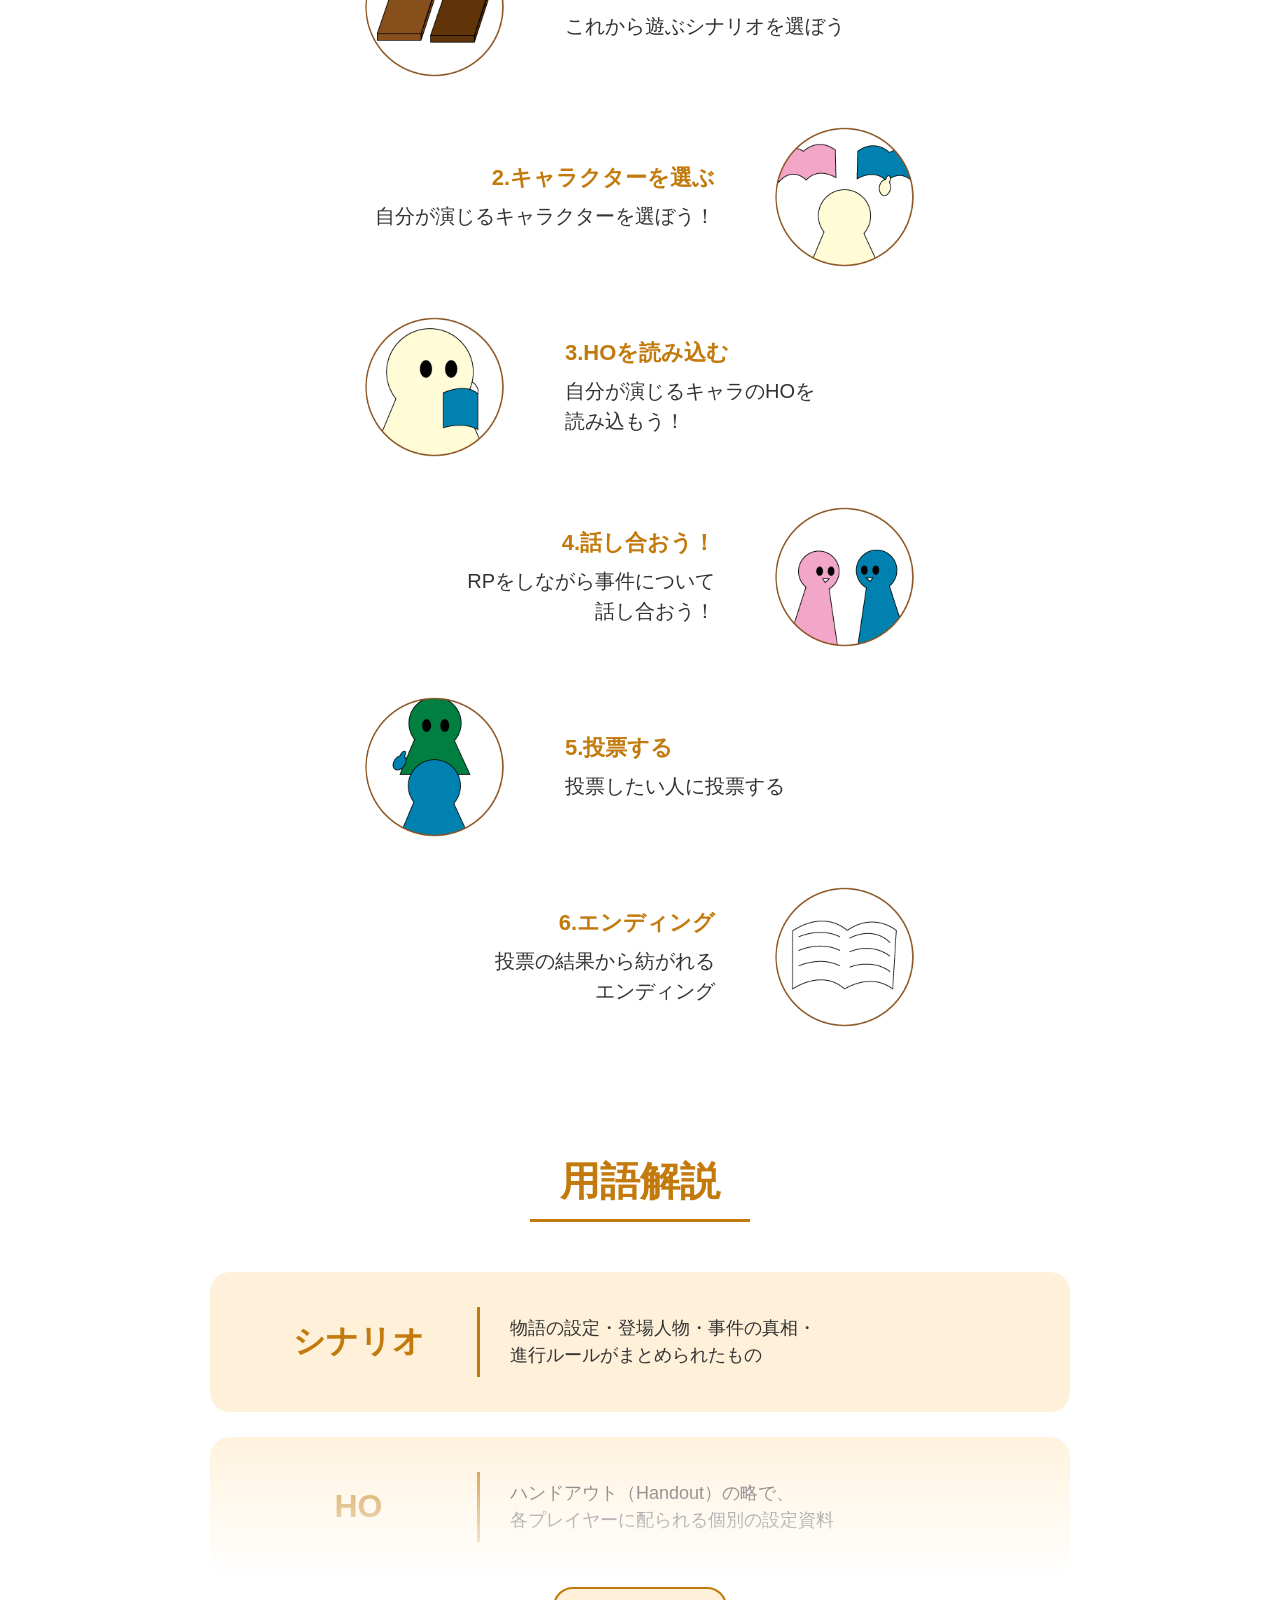
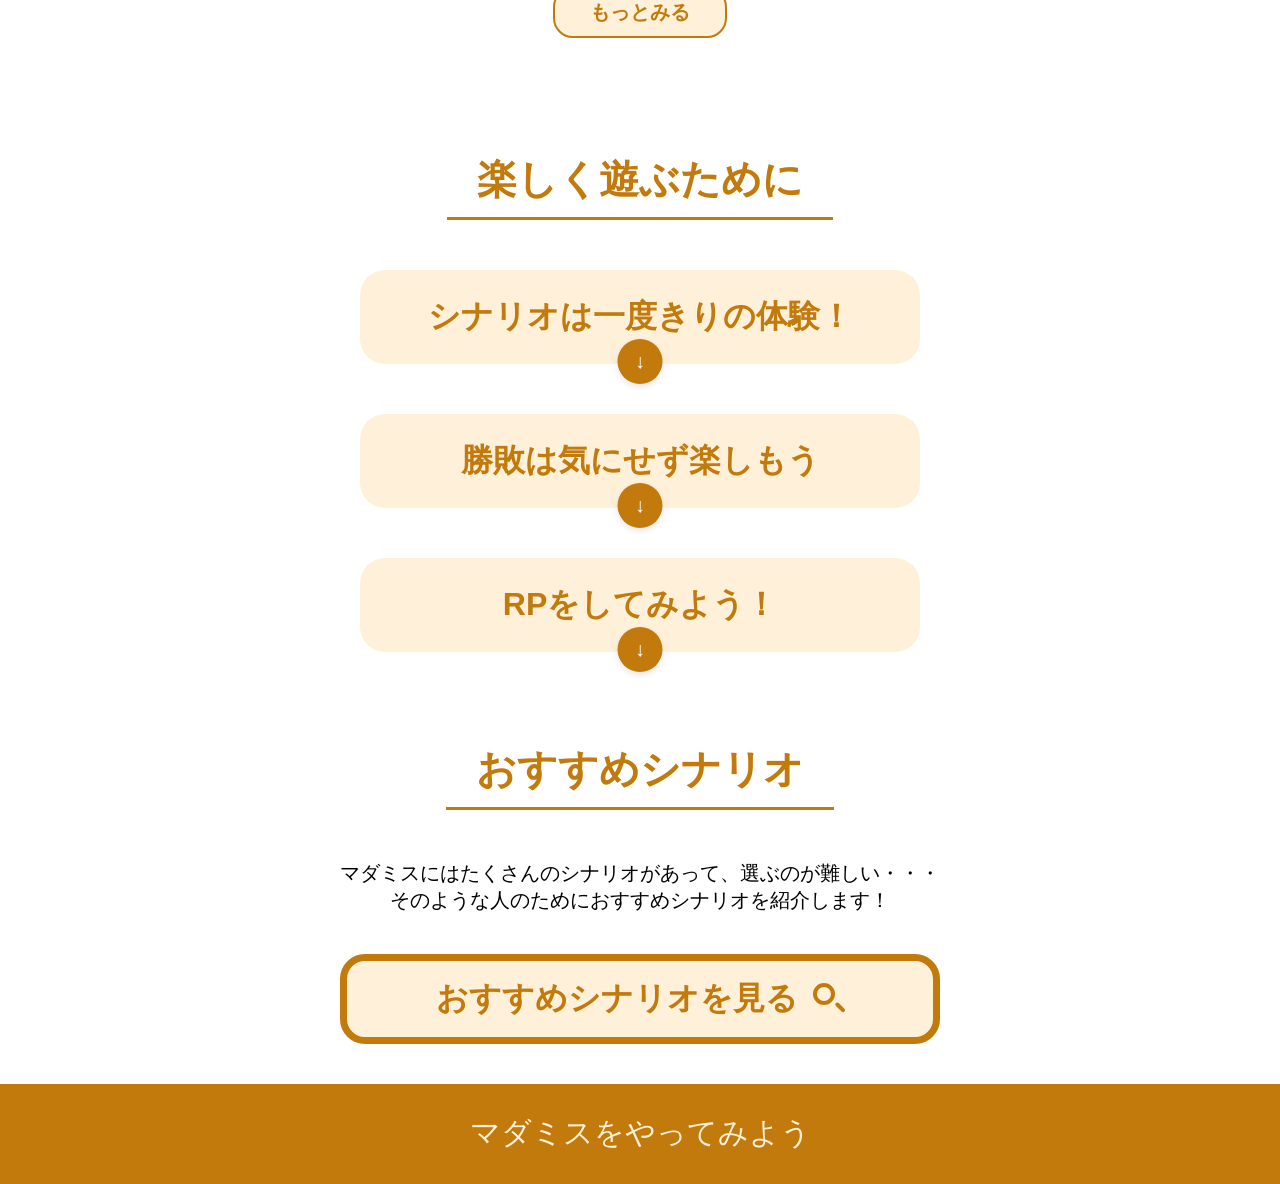
==== commit 28a76c6b: "Add files via upload" ====
--- a/index.html
+++ b/index.html
@@ -26,7 +26,7 @@
                 <li><a href="#asobikata">マダミスの遊び方</a></li>
                 <li><a href="#yougo">用語解説</a></li>
                 <li><a href="#enjoy">楽しく遊ぶために</a></li>
-                <li><a href="#">おすすめシナリオ</a></li>
+                <li><a href="#osusume">おすすめシナリオ</a></li>
             </ul>
         </nav>
     </header>
@@ -65,10 +65,10 @@
             </p>
 
             <p class="setumei">
-                <br>参加者が推理小説の登場人物になりきって遊ぶゲームです！
-                <br>探偵になったり、巻き込まれた人になったり、犯人役になるかも！？
-                <br>各キャラクターには目標があり、会話をしながら犯人を探したり、犯行を隠したり、はたまた別の秘密の目標を達成したり…
-                <br>このサイトではマーダーミステリー、略してマダミスについて紹介していきたいと思います。
+                <br>参加者が推理小説の登場人物に<br class="sp-br">なりきって遊ぶゲームです！
+                <br>探偵になったり、巻き込まれた人になったり、<br class="sp-br">犯人役になるかも！？
+                <br>各キャラクターには目標があり、<br class="sp-br">会話をしながら犯人を探したり、<br>犯行を隠したり、<br class="sp-br">はたまた別の秘密の目標を達成したり…
+                <br>このサイトではマーダーミステリー、<br>略してマダミスについて<br class="sp-br">紹介していきたいと思います。
             </p>
         </div>
     </section>
@@ -151,28 +151,28 @@
         <div class="terms-container">
             <div class="term-card">
                 <div class="term-word">シナリオ</div>
-                <div class="term-desc">物語の設定・登場人物・事件の真相・進行ルールがまとめられた台本のようなもの</div>
+                <div class="term-desc">物語の設定・登場人物・<br class="sp-br">事件の真相・<br class="sq-br">進行ルールが<br class="sp-br">まとめられたもの</div>
             </div>
 
             <div class="term-card">
                 <div class="term-word">HO</div>
-                <div class="term-desc">ハンドアウト（Handout）の略で、各プレイヤーに配られる個別の設定資料のこと</div>
+                <div class="term-desc">ハンドアウト（Handout）の<br class="sp-br">略で、<br class="sq-br">各プレイヤーに<br class="sp-br">配られる個別の設定資料</div>
             </div>
 
             <div class="more-content">
                 <div class="term-card">
                     <div class="term-word">GM</div>
-                    <div class="term-desc">ゲームマスター（Game Master）の略<br>ゲームの進行役</div>
+                    <div class="term-desc">Game Masterの略<br>ゲームの進行役</div>
                 </div>
 
                 <div class="term-card">
                     <div class="term-word">PL</div>
-                    <div class="term-desc">プレイヤー（Player）の略<br>実際にキャラクターを演じてゲームに参加する人</div>
+                    <div class="term-desc">Playerの略<br>実際にキャラクターを演じて<br class="sp-br">ゲームに参加する人</div>
                 </div>
 
                 <div class="term-card">
                     <div class="term-word">RP</div>
-                    <div class="term-desc">ロールプレイ（Role Play）の略<br>自分のキャラクターなりきって話したり行動したりすること</div>
+                    <div class="term-desc">Role Playの略<br>自分のキャラクターに<br class="sp-br">なりきって<br class="sq-br">話したり<br class="sp-br">行動したりすること</div>
                 </div>
             </div>
             <div class="fade-overlay"></div>
@@ -238,7 +238,37 @@
 
     </section>
 
+<section class="osusume" id="osusume">
+
+    <div class="sinariotitle">
+        <h3>おすすめシナリオ</h3>
+    </div>
+
+<div class="osusume-setumei">
+    <p class="setumei">
+        マダミスにはたくさんのシナリオがあって、<br class="sp-br">選ぶのが難しい・・・
+        <br>そのような人のために<br class="sp-br">おすすめシナリオを紹介します！
+    </p>
+</div>
+
+<div class="search-btn-container">
+    <a href="osusume.html" class="search-btn">
+        おすすめシナリオを見る
+        <span class="search-icon"></span>
+    </a>
+</div>
+
+<footer>
+<p class="owari">
+マダミスをやってみよう
+</p>
+
+</footer>
+
+
+</section>
+
 
 </body>
 
-</html>
+</html>
--- a/CSS/style.css
+++ b/CSS/style.css
@@ -660,3 +660,118 @@
   cursor: pointer;
   box-shadow: 0 3px 6px rgba(0, 0, 0, 0.1);
 }
+
+/* --- ボタン全体の配置調整 --- */
+.search-btn-container {
+  text-align: center;
+  margin: 40px auto;
+  padding: 0 20px;
+}
+
+/* ★おすすめシナリオを見るボタン本体 */
+.search-btn {
+  display: inline-flex;
+  align-items: center;
+  justify-content: center;
+  gap: 15px; /* 文字とアイコンの間の隙間 */
+
+  max-width: 600px; /* アコーディオンと揃える横幅 */
+  width: 100%;
+  height: 90px; /* 画像のようなしっかりした高さ */
+
+  background-color: var(--sub-color); /* 初期状態：薄いベージュ */
+  color: var(--main-color); /* 初期状態：茶色文字 */
+
+  border: 7px solid var(--main-color); /* ★画像のような太い枠線 */
+  border-radius: 25px; /* 角の丸み */
+
+  font-size: 3.2rem; /* 読みやすい大きな太字 */
+  font-weight: bold;
+  text-decoration: none;
+  box-sizing: border-box;
+
+  /* 色が変わるときのアニメーション（0.3秒かけて滑らかに変化） */
+  transition:
+    background-color 0.3s,
+    color 0.3s;
+  cursor: pointer;
+}
+
+/* ===================================================
+   ✨ ホバー（マウスを乗せたとき）の色反転設定
+   =================================================== */
+.search-btn:hover {
+  /* 枠線（border）はそのままキープし、背景色と文字色だけを入れ替える */
+  background-color: var(--main-color); /* 背景が茶色に */
+  color: var(--sub-color); /* 文字が薄いベージュに */
+}
+
+/* ===================================================
+   🔍 CSSだけで作る「虫眼鏡アイコン」の装飾
+   =================================================== */
+.search-icon {
+  display: inline-block;
+  position: relative;
+  width: 32px;
+  height: 32px;
+  flex-shrink: 0;
+}
+
+/* 虫眼鏡の「丸いレンズ」部分 */
+.search-icon::before {
+  content: "";
+  position: absolute;
+  top: 0;
+  left: 0;
+  width: 22px;
+  height: 22px;
+  border: 4px solid var(--main-color); /* 初期状態は茶色の輪っか */
+  border-radius: 50%;
+  box-sizing: border-box;
+  transition: border-color 0.3s; /* ホバー時のアニメーション用 */
+}
+
+/* 虫眼鏡の「持ち手（斜めの線）」部分 */
+.search-icon::after {
+  content: "";
+  position: absolute;
+  bottom: 2px;
+  right: 2px;
+  width: 12px;
+  height: 4px;
+  background-color: var(--main-color); /* 初期状態は茶色の線 */
+  border-radius: 2px;
+  transform: rotate(45deg); /* 斜め45度に傾ける */
+  transform-origin: bottom right;
+  transition: background-color 0.3s; /* ホバー時のアニメーション用 */
+}
+
+/* ★ボタン本体がホバーされたとき、アイコンの色も連動して反転させる */
+.search-btn:hover .search-icon::before {
+  border-color: var(--sub-color); /* レンズの輪っかを薄いベージュに */
+}
+.search-btn:hover .search-icon::after {
+  background-color: var(--sub-color); /* 持ち手の線を薄いベージュに */
+}
+
+.sinariotitle {
+  padding-top: 40px;
+}
+
+footer {
+  display: flex;
+  width: 100%;
+  height: 100px;
+  justify-content: center;
+  align-items: center;
+  gap: 10px;
+  background-color: var(--main-color);
+}
+
+.owari {
+  color: var(--sub-color);
+  font-size: 3rem;
+  font-style: bold;
+  font-weight: 400;
+  line-height: normal;
+}
--- a/CSS/sq.css
+++ b/CSS/sq.css
@@ -1,58 +1,68 @@
 @charset "UTF-8";
 
-@media (max-width:768px) {
+@media (max-width: 768px) {
+  .first-img {
+    height: 50vh;
+  }
 
-.first-img{
-    height: 50vh;
-}
+  h2 {
+    font-size: 4rem;
+    letter-spacing: 0.2rem;
+  }
 
-    h2{
-        font-size: 4rem;
-        letter-spacing: 0.2rem;
-    }
-    
-    .ma-da-misuteri{
-        font-size: 2.5rem;
-    }
+  .ma-da-misuteri {
+    font-size: 2.5rem;
+  }
 
-    .setumei{
-        font-size: 2rem;
-        margin: 0 5%;
-    }
+  .setumei {
+    font-size: 2rem;
+    margin: 0 5%;
+  }
 
-    .term-word{
-        font-size: 2.5rem;
-    }
+  .term-word {
+    font-size: 2.5rem;
+  }
 
-    .accordion-title{
-        font-size: 2.5rem;
-    }
+  .accordion-title {
+    font-size: 2.5rem;
+  }
 
-    .accordion-text{
-        font-size: 2rem;
-    }
+  .accordion-text {
+    font-size: 2rem;
+  }
 
+  .search-btn {
+    font-size: 3rem;
+  }
+
+  .owari {
+    font-size: 2rem;
+  }
+  .sq-br {
+    display: none;
+  }
 }
 /* ===================================================
    💻 画面が広いPCのときだけ、少しだけ大きく見せる微調整
    =================================================== */
 @media (min-width: 768px) {
+  .step-item {
+    gap: 60px; /* PCではすき間を広く */
+  }
 
-    .step-item {
-        gap: 60px; /* PCではすき間を広く */
-    }
-    
-    
-    .step-text {
-        width: 350px; /* PCでのテキストの幅固定 */
-    }
-    
-    .step-text h3 {
-        font-size: 2.6rem; /* PC用の文字サイズ */
-    }
-    
-    .step-text p {
-        font-size: 2rem;
-    }
+  .step-text {
+    width: 350px; /* PCでのテキストの幅固定 */
+  }
+
+  .step-text h3 {
+    font-size: 2.6rem; /* PC用の文字サイズ */
+  }
+
+  .step-text p {
+    font-size: 2rem;
+  }
+
+  .sp-br {
+    display: none;
+  }
 }
-
